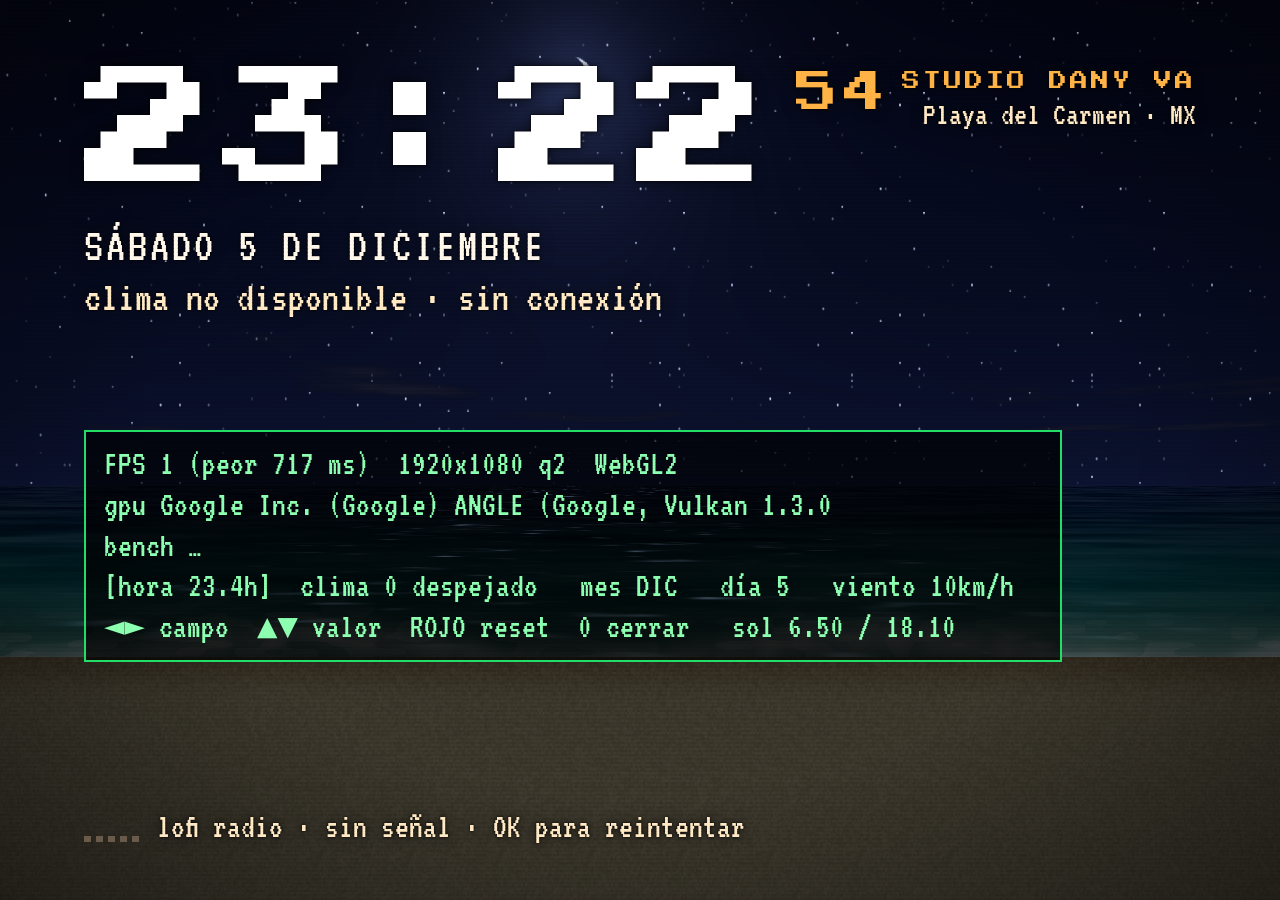
==== app/StudioDanyTV/index.html @ 7cf35bfe "Step A: WebGL feasibility on the TV (sky + sea shader, benchmark harness) - js/gl.js: WebGL2-first c" ====
<!DOCTYPE html>
<html lang="es">
<head>
    <meta charset="utf-8">
    <meta name="viewport" content="width=1920, height=1080">
    <title>Studio Dany TV</title>
    <link rel="stylesheet" type="text/css" href="css/style.css"/>
    <script src="$WEBAPIS/webapis/webapis.js"></script>
    <script src="js/gl.js"></script>
    <script src="js/shaders.js"></script>
    <script src="js/scene.js"></script>
    <script src="js/app.js"></script>
</head>
<body>
    <canvas id="scene"></canvas>
    <div class="vignette"></div>
    <div class="scan"></div>

    <div class="hud">
        <div class="clock"><span id="hm">00:00</span><span class="sec" id="ss">00</span></div>
        <div class="date" id="date">&nbsp;</div>
        <div class="weather" id="wx">cargando clima…</div>
    </div>

    <div class="radio">
        <span class="bars off" id="bars"><i></i><i></i><i></i><i></i><i></i></span>
        <span id="radioLabel">lofi radio · OK para reproducir</span>
    </div>
    <div class="corner">
        <div class="tag">STUDIO DANY VA</div>
        <div class="place">Playa del Carmen · MX</div>
    </div>

    <pre id="dev" class="dev hidden"></pre>
    <audio id="radio" preload="none"></audio>
</body>
</html>
---- app/StudioDanyTV/css/style.css ----
@font-face{font-family:"PS2P";src:url("../fonts/PressStart2P-Regular.ttf") format("truetype");font-display:block}
@font-face{font-family:"VT323";src:url("../fonts/VT323-Regular.ttf") format("truetype");font-display:block}

:root{--ink:#fff8ea;--dim:#ffe9c4;--accent:#ffb347;--cyan:#5ef2ff}
html,body{margin:0;width:100%;height:100%;background:#05060f;overflow:hidden;cursor:none;font-family:"VT323",monospace;color:var(--ink)}
#scene{position:fixed;left:0;top:0;width:100%;height:100%;display:block;image-rendering:pixelated;image-rendering:crisp-edges}

.vignette{position:fixed;left:0;top:0;right:0;bottom:0;z-index:3;pointer-events:none;
  background:radial-gradient(ellipse at center,rgba(0,0,0,0) 55%,rgba(0,0,0,.45) 100%)}
.scan{position:fixed;left:0;top:0;right:0;bottom:0;z-index:4;pointer-events:none;opacity:.28;
  background:repeating-linear-gradient(0deg,rgba(0,0,0,.18) 0 2px,rgba(0,0,0,0) 2px 4px)}

/* HUD top-left: over the sky, clear of the bar (which sits bottom-right) */
.hud{position:fixed;left:84px;top:66px;z-index:5;will-change:transform}
.hud .clock,.hud .date,.hud .weather{text-shadow:0 0 3px #000,0 0 14px rgba(0,0,0,.6)}
.clock{font-family:"PS2P",monospace;font-size:132px;line-height:1;letter-spacing:6px;color:#fff}
.clock .sec{font-size:42px;color:var(--accent);margin-left:22px;vertical-align:top;position:relative;top:6px;display:inline-block;will-change:transform}
.date{font-size:48px;margin-top:24px;letter-spacing:3px;text-transform:uppercase;color:var(--ink)}
.weather{font-size:42px;margin-top:6px;color:var(--dim)}
.weather b{color:var(--accent);font-weight:normal}

.radio{position:fixed;left:84px;bottom:56px;z-index:5;font-size:34px;color:var(--dim);display:flex;align-items:center;gap:18px;text-shadow:0 0 3px #000,0 0 12px rgba(0,0,0,.7);will-change:transform}
.bars{display:inline-flex;gap:5px;align-items:flex-end;height:30px}
.bars i{width:7px;height:30px;background:var(--accent);transform:scaleY(.25);transform-origin:bottom;animation:eq 1s infinite ease-in-out;will-change:transform}
.bars i:nth-child(2){animation-delay:.22s}.bars i:nth-child(3){animation-delay:.41s}.bars i:nth-child(4){animation-delay:.13s}.bars i:nth-child(5){animation-delay:.33s}
.bars.off i{animation:none;transform:scaleY(.2);background:#6a5a4a}
.bars.muted i{animation:none;transform:scaleY(.4);background:#7a6a4a}
@keyframes eq{0%,100%{transform:scaleY(.25)}50%{transform:scaleY(1)}}

/* tag top-right, small, above the palapa roof */
.corner{position:fixed;right:84px;top:72px;z-index:5;text-align:right;color:var(--dim);text-shadow:0 0 3px #000,0 0 12px rgba(0,0,0,.7);will-change:transform}
.corner .tag{font-family:"PS2P",monospace;font-size:18px;letter-spacing:3px;color:var(--accent)}
.corner .place{font-size:32px;margin-top:8px}

.dev{position:fixed;left:84px;top:430px;z-index:6;margin:0;font-family:"VT323",monospace;font-size:34px;line-height:1.2;will-change:transform;
  color:#8dffb0;background:rgba(0,0,0,.65);padding:12px 18px;border:2px solid #2d6}
.hidden{display:none}
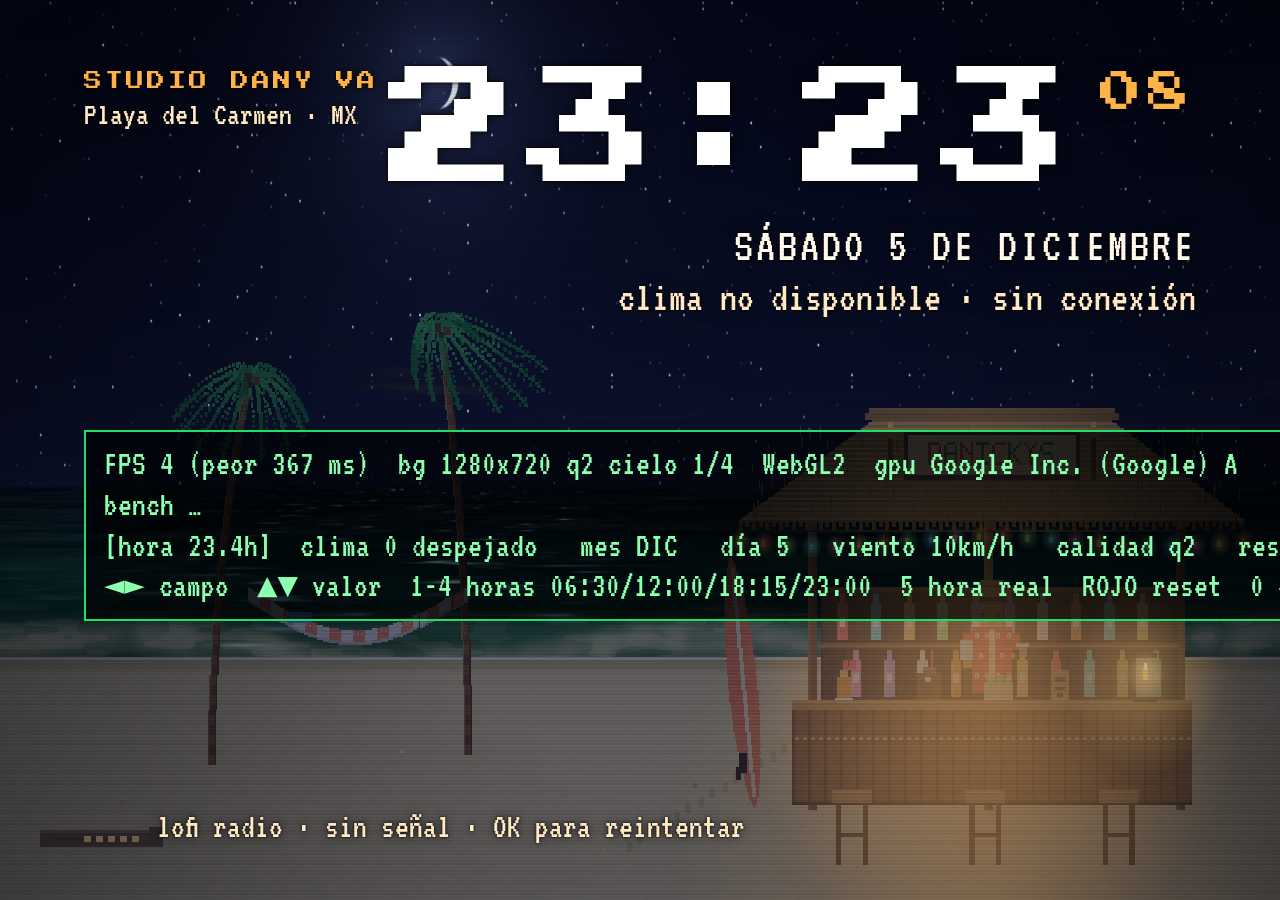
==== commit 7b15f797: "Step B: full composition in the WebGL + sprite architecture, 60 fps on the TV - shaders.js: SKY pass" ====
--- a/app/StudioDanyTV/index.html
+++ b/app/StudioDanyTV/index.html
@@ -8,13 +8,13 @@
     <script src="$WEBAPIS/webapis/webapis.js"></script>
     <script src="js/gl.js"></script>
     <script src="js/shaders.js"></script>
+    <script src="js/sprites.js"></script>
     <script src="js/scene.js"></script>
     <script src="js/app.js"></script>
 </head>
 <body>
-    <canvas id="scene"></canvas>
-    <div class="vignette"></div>
-    <div class="scan"></div>
+    <canvas id="bg"></canvas>
+    <canvas id="fg"></canvas>
 
     <div class="hud">
         <div class="clock"><span id="hm">00:00</span><span class="sec" id="ss">00</span></div>
@@ -32,6 +32,7 @@
     </div>
 
     <pre id="dev" class="dev hidden"></pre>
+    <div id="devmark" class="devmark hidden">DEV</div>
     <audio id="radio" preload="none"></audio>
 </body>
 </html>
--- a/app/StudioDanyTV/css/style.css
+++ b/app/StudioDanyTV/css/style.css
@@ -3,18 +3,20 @@
 
 :root{--ink:#fff8ea;--dim:#ffe9c4;--accent:#ffb347;--cyan:#5ef2ff}
 html,body{margin:0;width:100%;height:100%;background:#05060f;overflow:hidden;cursor:none;font-family:"VT323",monospace;color:var(--ink)}
-#scene{position:fixed;left:0;top:0;width:100%;height:100%;display:block;image-rendering:pixelated;image-rendering:crisp-edges}
+/* #bg: WebGL background at 1280x720, bilinear-upscaled (smooth, no shader aliasing); #fg: pixel-art sprites, nearest neighbour */
+#bg{position:fixed;left:0;top:0;width:100%;height:100%;display:block;z-index:1;image-rendering:auto}
+#fg{position:fixed;left:0;top:0;width:100%;height:100%;display:block;z-index:2;image-rendering:pixelated;image-rendering:crisp-edges}
 
 .vignette{position:fixed;left:0;top:0;right:0;bottom:0;z-index:3;pointer-events:none;
   background:radial-gradient(ellipse at center,rgba(0,0,0,0) 55%,rgba(0,0,0,.45) 100%)}
 .scan{position:fixed;left:0;top:0;right:0;bottom:0;z-index:4;pointer-events:none;opacity:.28;
   background:repeating-linear-gradient(0deg,rgba(0,0,0,.18) 0 2px,rgba(0,0,0,0) 2px 4px)}
 
-/* HUD top-left: over the sky, clear of the bar (which sits bottom-right) */
-.hud{position:fixed;left:84px;top:66px;z-index:5;will-change:transform}
+/* HUD top-right, above the palapa roof (which starts at y=504px): the sun/moon arc lives in the left half of the sky */
+.hud{position:fixed;right:84px;top:66px;z-index:5;will-change:transform;text-align:right}
 .hud .clock,.hud .date,.hud .weather{text-shadow:0 0 3px #000,0 0 14px rgba(0,0,0,.6)}
 .clock{font-family:"PS2P",monospace;font-size:132px;line-height:1;letter-spacing:6px;color:#fff}
-.clock .sec{font-size:42px;color:var(--accent);margin-left:22px;vertical-align:top;position:relative;top:6px;display:inline-block;will-change:transform}
+.clock .sec{font-size:42px;color:var(--accent);margin-left:22px;vertical-align:top;position:relative;top:6px;display:inline-block;min-width:96px;text-align:left;will-change:transform}
 .date{font-size:48px;margin-top:24px;letter-spacing:3px;text-transform:uppercase;color:var(--ink)}
 .weather{font-size:42px;margin-top:6px;color:var(--dim)}
 .weather b{color:var(--accent);font-weight:normal}
@@ -27,11 +29,12 @@
 .bars.muted i{animation:none;transform:scaleY(.4);background:#7a6a4a}
 @keyframes eq{0%,100%{transform:scaleY(.25)}50%{transform:scaleY(1)}}
 
-/* tag top-right, small, above the palapa roof */
-.corner{position:fixed;right:84px;top:72px;z-index:5;text-align:right;color:var(--dim);text-shadow:0 0 3px #000,0 0 12px rgba(0,0,0,.7);will-change:transform}
+/* tag top-left, small */
+.corner{position:fixed;left:84px;top:72px;z-index:5;text-align:left;color:var(--dim);text-shadow:0 0 3px #000,0 0 12px rgba(0,0,0,.7);will-change:transform}
 .corner .tag{font-family:"PS2P",monospace;font-size:18px;letter-spacing:3px;color:var(--accent)}
 .corner .place{font-size:32px;margin-top:8px}
 
 .dev{position:fixed;left:84px;top:430px;z-index:6;margin:0;font-family:"VT323",monospace;font-size:34px;line-height:1.2;will-change:transform;
   color:#8dffb0;background:rgba(0,0,0,.65);padding:12px 18px;border:2px solid #2d6}
+.devmark{position:fixed;right:84px;bottom:56px;z-index:6;font-family:"PS2P",monospace;font-size:14px;color:#8dffb0;border:2px solid #2d6;padding:6px 10px;background:rgba(0,0,0,.5)}
 .hidden{display:none}
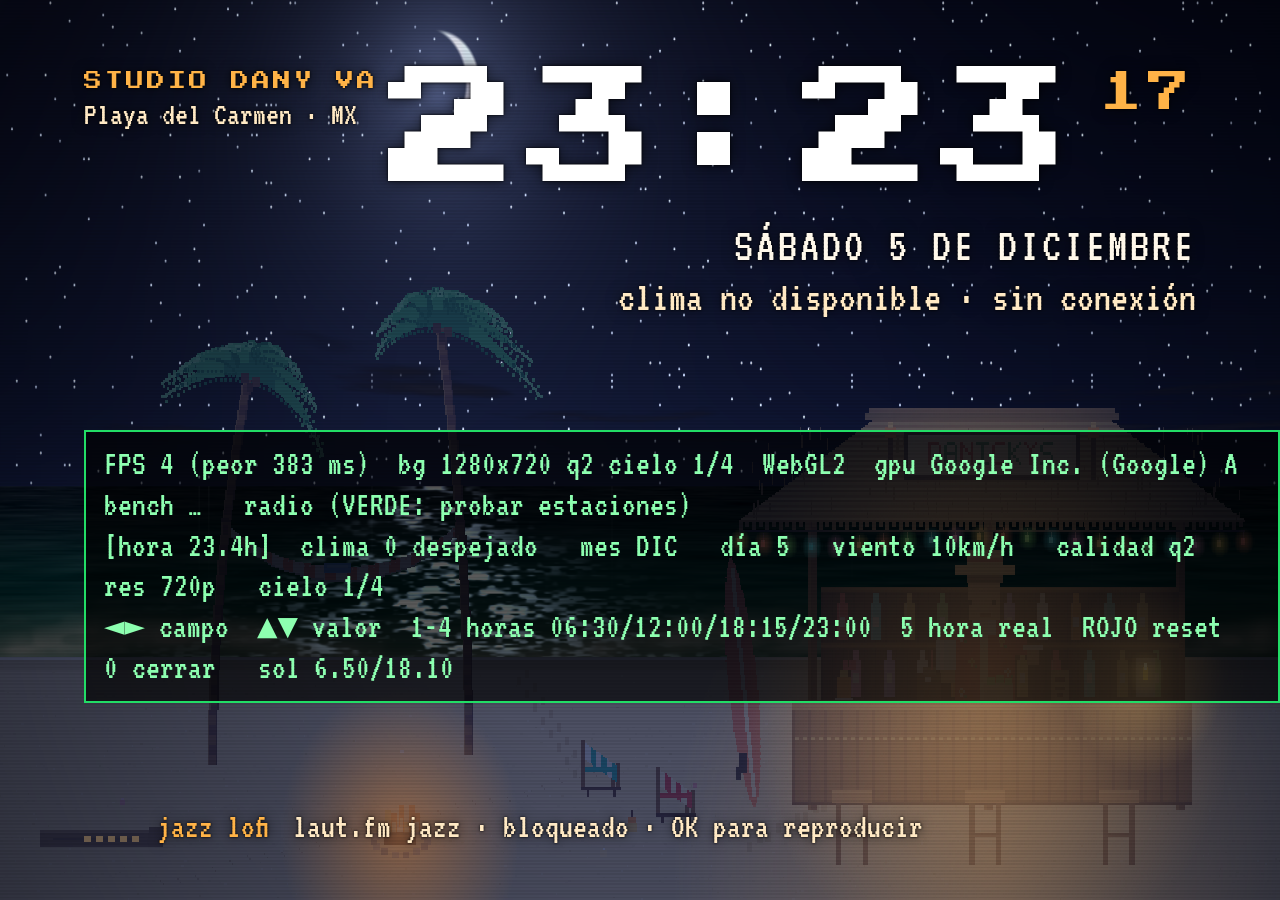
==== commit a9654659: "Art fixes + radio by time of day - Palms: 10 tapered fan fronds with volume (dark core, light tips, " ====
--- a/app/StudioDanyTV/index.html
+++ b/app/StudioDanyTV/index.html
@@ -9,6 +9,7 @@
     <script src="js/gl.js"></script>
     <script src="js/shaders.js"></script>
     <script src="js/sprites.js"></script>
+    <script src="js/radio.js"></script>
     <script src="js/scene.js"></script>
     <script src="js/app.js"></script>
 </head>
@@ -24,7 +25,7 @@
 
     <div class="radio">
         <span class="bars off" id="bars"><i></i><i></i><i></i><i></i><i></i></span>
-        <span id="radioLabel">lofi radio · OK para reproducir</span>
+        <span class="slot" id="radioSlot">lofi radio</span><span id="radioLabel">cargando…</span>
     </div>
     <div class="corner">
         <div class="tag">STUDIO DANY VA</div>
@@ -33,6 +34,7 @@
 
     <pre id="dev" class="dev hidden"></pre>
     <div id="devmark" class="devmark hidden">DEV</div>
-    <audio id="radio" preload="none"></audio>
+    <audio id="radioA" preload="none"></audio>
+    <audio id="radioB" preload="none"></audio>
 </body>
 </html>
--- a/app/StudioDanyTV/css/style.css
+++ b/app/StudioDanyTV/css/style.css
@@ -21,9 +21,11 @@
 .weather{font-size:42px;margin-top:6px;color:var(--dim)}
 .weather b{color:var(--accent);font-weight:normal}
 
-.radio{position:fixed;left:84px;bottom:56px;z-index:5;font-size:34px;color:var(--dim);display:flex;align-items:center;gap:18px;text-shadow:0 0 3px #000,0 0 12px rgba(0,0,0,.7);will-change:transform}
-.bars{display:inline-flex;gap:5px;align-items:flex-end;height:30px}
-.bars i{width:7px;height:30px;background:var(--accent);transform:scaleY(.25);transform-origin:bottom;animation:eq 1s infinite ease-in-out;will-change:transform}
+/* no will-change here: on the TV it produced a garbled label (the text layer and the animated bars fought for a compositor layer) */
+.radio{position:fixed;left:84px;bottom:56px;z-index:5;font-size:34px;color:var(--dim);display:flex;align-items:center;gap:18px;text-shadow:0 0 3px #000,0 0 12px rgba(0,0,0,.7)}
+.radio .slot{color:var(--accent);margin-right:6px}
+.bars{display:inline-flex;gap:5px;align-items:flex-end;height:30px;width:55px;flex:none;overflow:hidden}
+.bars i{width:7px;height:30px;background:var(--accent);transform:scaleY(.25);transform-origin:bottom;animation:eq 1s infinite ease-in-out}
 .bars i:nth-child(2){animation-delay:.22s}.bars i:nth-child(3){animation-delay:.41s}.bars i:nth-child(4){animation-delay:.13s}.bars i:nth-child(5){animation-delay:.33s}
 .bars.off i{animation:none;transform:scaleY(.2);background:#6a5a4a}
 .bars.muted i{animation:none;transform:scaleY(.4);background:#7a6a4a}
@@ -34,7 +36,7 @@
 .corner .tag{font-family:"PS2P",monospace;font-size:18px;letter-spacing:3px;color:var(--accent)}
 .corner .place{font-size:32px;margin-top:8px}
 
-.dev{position:fixed;left:84px;top:430px;z-index:6;margin:0;font-family:"VT323",monospace;font-size:34px;line-height:1.2;will-change:transform;
-  color:#8dffb0;background:rgba(0,0,0,.65);padding:12px 18px;border:2px solid #2d6}
+.dev{position:fixed;left:84px;top:430px;z-index:6;margin:0;font-family:"VT323",monospace;font-size:34px;line-height:1.2;
+  color:#8dffb0;background:rgba(0,0,0,.65);padding:12px 18px;border:2px solid #2d6;max-width:1500px;white-space:pre-wrap}
 .devmark{position:fixed;right:84px;bottom:56px;z-index:6;font-family:"PS2P",monospace;font-size:14px;color:#8dffb0;border:2px solid #2d6;padding:6px 10px;background:rgba(0,0,0,.5)}
 .hidden{display:none}
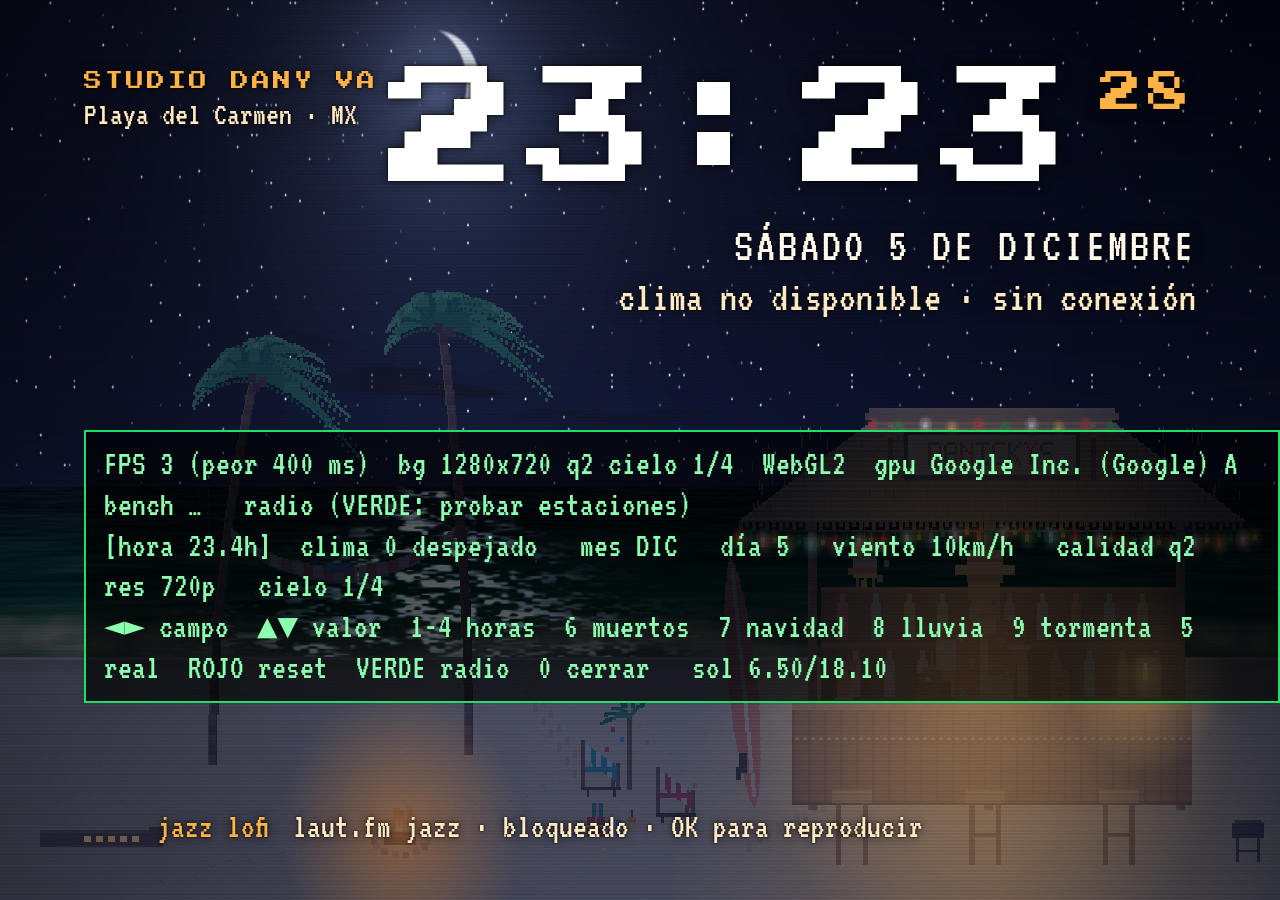
==== commit 8c669f47: "Step C: weather engine, month decorations (JSON), ambient animations - weather.js: Open-Meteo code -" ====
--- a/app/StudioDanyTV/index.html
+++ b/app/StudioDanyTV/index.html
@@ -9,6 +9,9 @@
     <script src="js/gl.js"></script>
     <script src="js/shaders.js"></script>
     <script src="js/sprites.js"></script>
+    <script src="js/decor.js"></script>
+    <script src="js/ambient.js"></script>
+    <script src="js/weather.js"></script>
     <script src="js/radio.js"></script>
     <script src="js/scene.js"></script>
     <script src="js/app.js"></script>
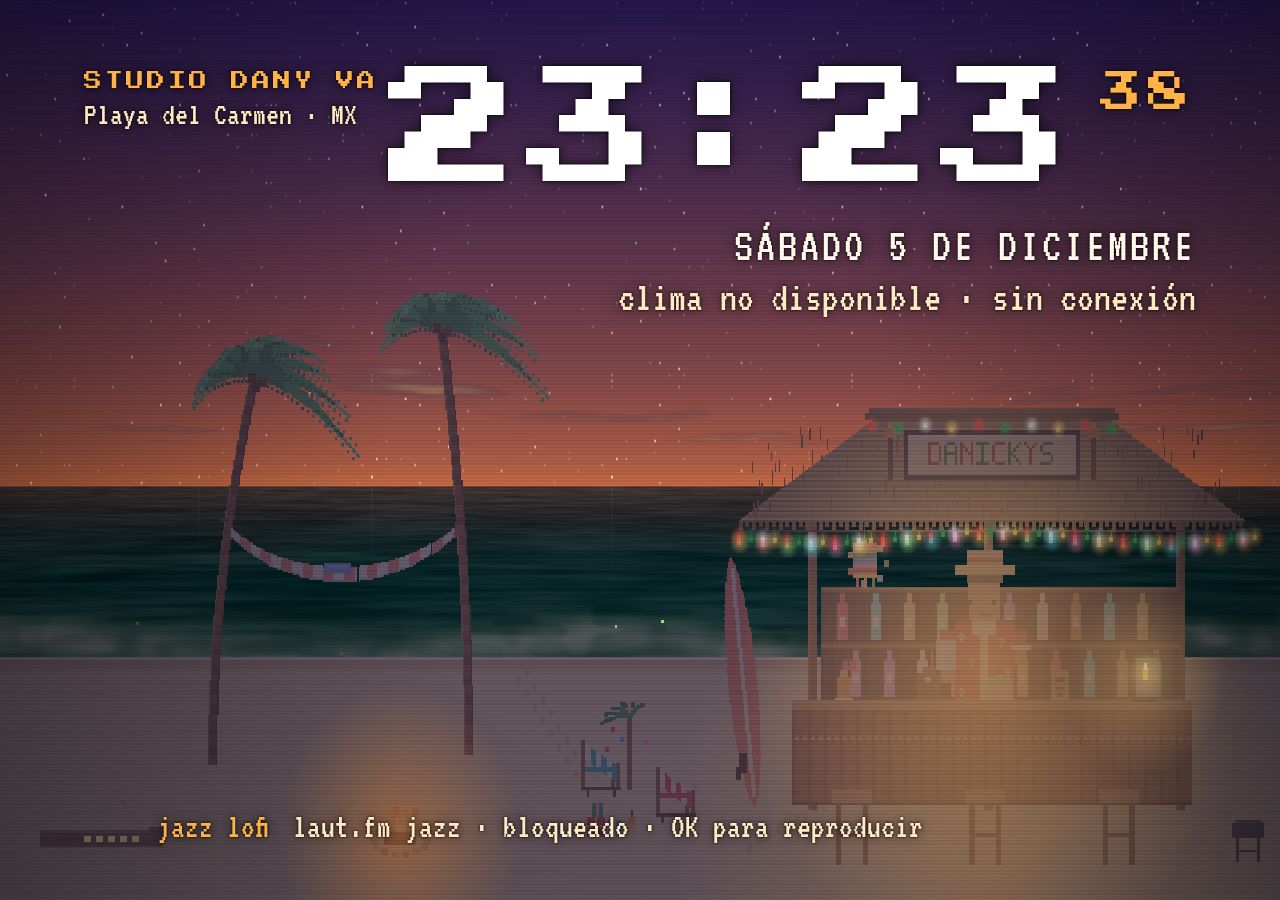
==== commit 841eb508: "Real astronomy: SunCalc-driven sun and moon (position, phase, orientation, rise/set) - js/astro.js o" ====
--- a/app/StudioDanyTV/index.html
+++ b/app/StudioDanyTV/index.html
@@ -6,6 +6,8 @@
     <title>Studio Dany TV</title>
     <link rel="stylesheet" type="text/css" href="css/style.css"/>
     <script src="$WEBAPIS/webapis/webapis.js"></script>
+    <script src="js/vendor/suncalc.js"></script>
+    <script src="js/astro.js"></script>
     <script src="js/gl.js"></script>
     <script src="js/shaders.js"></script>
     <script src="js/sprites.js"></script>
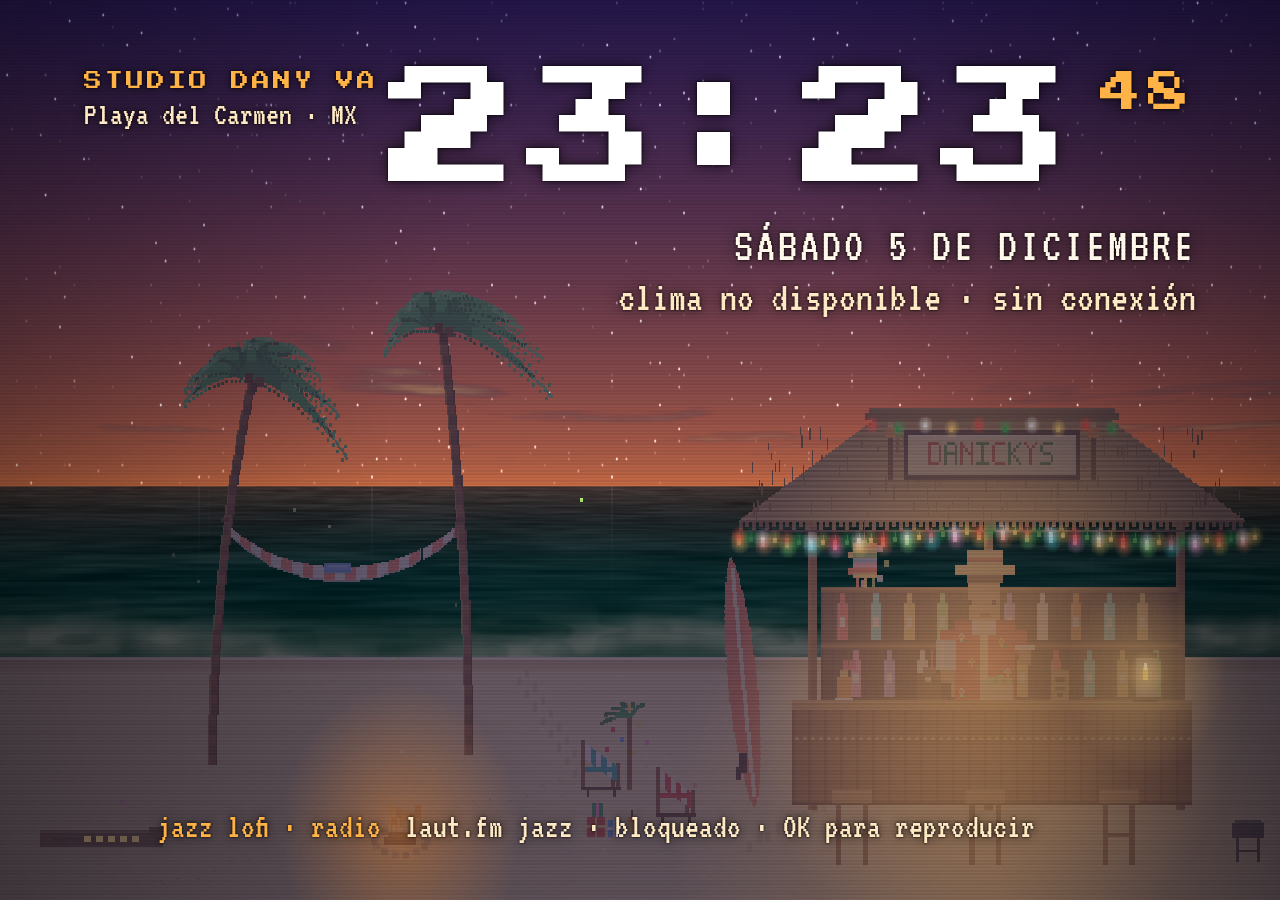
==== commit 4d5430bb: "Spotify Connect as primary audio source, stream radio as fallback - tools/spotify-broker.js: depende" ====
--- a/app/StudioDanyTV/index.html
+++ b/app/StudioDanyTV/index.html
@@ -15,6 +15,7 @@
     <script src="js/ambient.js"></script>
     <script src="js/weather.js"></script>
     <script src="js/radio.js"></script>
+    <script src="js/spotify.js"></script>
     <script src="js/scene.js"></script>
     <script src="js/app.js"></script>
 </head>
@@ -29,6 +30,7 @@
     </div>
 
     <div class="radio">
+        <img id="art" class="art hidden" alt="">
         <span class="bars off" id="bars"><i></i><i></i><i></i><i></i><i></i></span>
         <span class="slot" id="radioSlot">lofi radio</span><span id="radioLabel">cargando…</span>
     </div>
--- a/app/StudioDanyTV/css/style.css
+++ b/app/StudioDanyTV/css/style.css
@@ -24,6 +24,8 @@
 /* no will-change here: on the TV it produced a garbled label (the text layer and the animated bars fought for a compositor layer) */
 .radio{position:fixed;left:84px;bottom:56px;z-index:5;font-size:34px;color:var(--dim);display:flex;align-items:center;gap:18px;text-shadow:0 0 3px #000,0 0 12px rgba(0,0,0,.7)}
 .radio .slot{color:var(--accent);margin-right:6px}
+/* album art: Spotify's 64px cover shown at 112px with nearest-neighbour scaling, so it reads as pixel art */
+.radio .art{width:112px;height:112px;image-rendering:pixelated;image-rendering:crisp-edges;border:3px solid #2b1d14;box-shadow:0 0 0 2px #f4e4b8,0 6px 14px rgba(0,0,0,.6);background:#2b1d14}
 .bars{display:inline-flex;gap:5px;align-items:flex-end;height:30px;width:55px;flex:none;overflow:hidden}
 .bars i{width:7px;height:30px;background:var(--accent);transform:scaleY(.25);transform-origin:bottom;animation:eq 1s infinite ease-in-out}
 .bars i:nth-child(2){animation-delay:.22s}.bars i:nth-child(3){animation-delay:.41s}.bars i:nth-child(4){animation-delay:.13s}.bars i:nth-child(5){animation-delay:.33s}
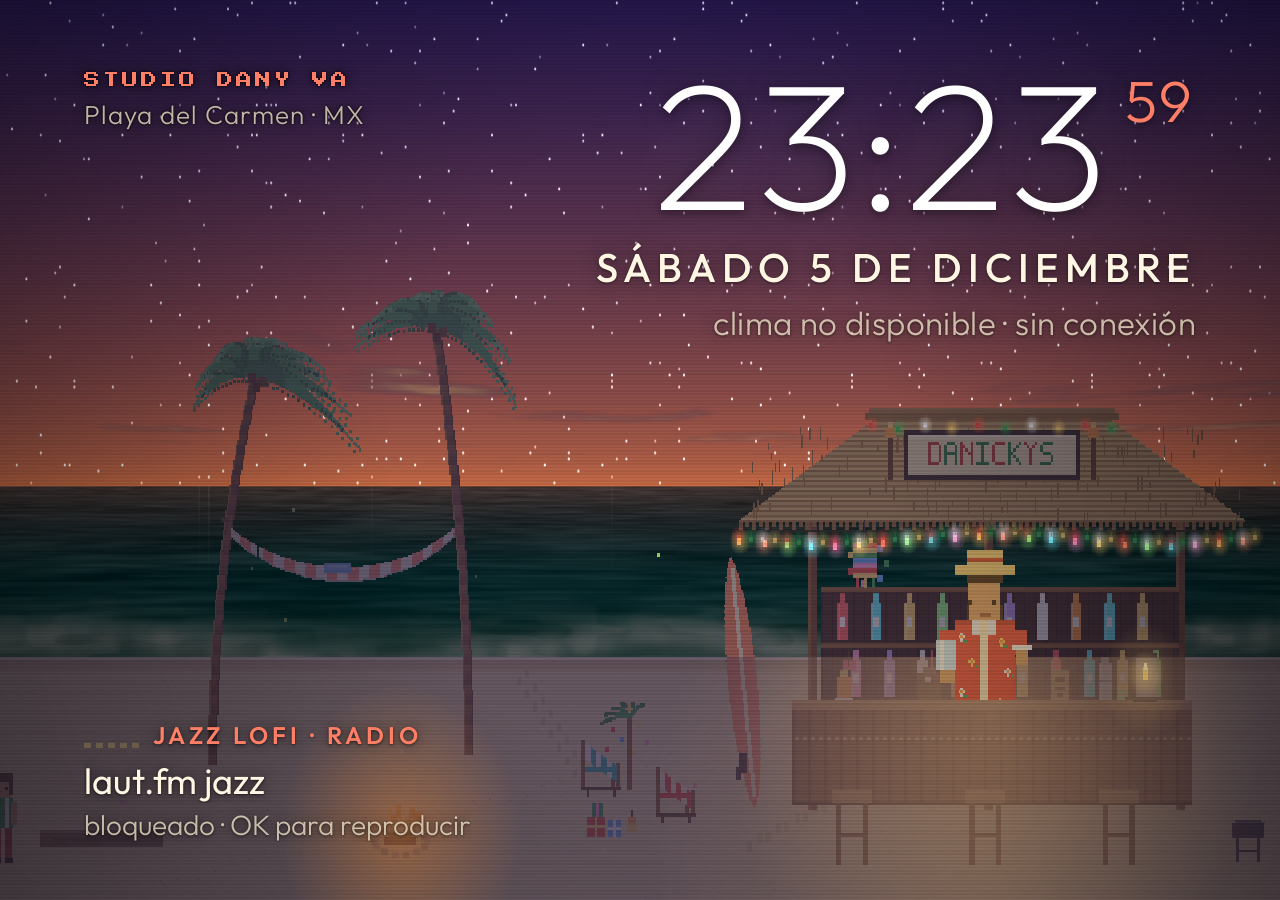
==== commit 9a1c99fa: "Feedback round after v1: smooth HUD, wind model, coffee bar mornings, night lighting, patrons - HUD:" ====
--- a/app/StudioDanyTV/index.html
+++ b/app/StudioDanyTV/index.html
@@ -31,8 +31,11 @@
 
     <div class="radio">
         <img id="art" class="art hidden" alt="">
-        <span class="bars off" id="bars"><i></i><i></i><i></i><i></i><i></i></span>
-        <span class="slot" id="radioSlot">lofi radio</span><span id="radioLabel">cargando…</span>
+        <div class="meta">
+            <div class="row"><span class="bars off" id="bars"><i></i><i></i><i></i><i></i><i></i></span><span class="slot" id="radioSlot">lofi radio</span></div>
+            <div class="track" id="radioLabel">cargando…</div>
+            <div class="artist" id="radioSub">&nbsp;</div>
+        </div>
     </div>
     <div class="corner">
         <div class="tag">STUDIO DANY VA</div>
--- a/app/StudioDanyTV/css/style.css
+++ b/app/StudioDanyTV/css/style.css
@@ -1,42 +1,50 @@
 @font-face{font-family:"PS2P";src:url("../fonts/PressStart2P-Regular.ttf") format("truetype");font-display:block}
 @font-face{font-family:"VT323";src:url("../fonts/VT323-Regular.ttf") format("truetype");font-display:block}
+/* Outfit (OFL, variable weight 100-900): the smooth geometric sans of the HUD. The pixel fonts stay for the tag and the dev overlay. */
+@font-face{font-family:"Outfit";src:url("../fonts/Outfit-Variable.ttf") format("truetype");font-weight:100 900;font-display:block}
 
-:root{--ink:#fff8ea;--dim:#ffe9c4;--accent:#ffb347;--cyan:#5ef2ff}
-html,body{margin:0;width:100%;height:100%;background:#05060f;overflow:hidden;cursor:none;font-family:"VT323",monospace;color:var(--ink)}
+/* --accent follows the time of day (set from app.js): sand-gold by day, coral around sunset, pale cyan at night */
+:root{--ink:#fff6e3;--dim:#e8d8b8;--soft:rgba(255,240,215,.74);--accent:#f2c66d;--cyan:#5ef2ff}
+html,body{margin:0;width:100%;height:100%;background:#05060f;overflow:hidden;cursor:none;font-family:"Outfit","DM Sans","Helvetica Neue",Arial,sans-serif;color:var(--ink)}
 /* #bg: WebGL background at 1280x720, bilinear-upscaled (smooth, no shader aliasing); #fg: pixel-art sprites, nearest neighbour */
 #bg{position:fixed;left:0;top:0;width:100%;height:100%;display:block;z-index:1;image-rendering:auto}
 #fg{position:fixed;left:0;top:0;width:100%;height:100%;display:block;z-index:2;image-rendering:pixelated;image-rendering:crisp-edges}
 
-.vignette{position:fixed;left:0;top:0;right:0;bottom:0;z-index:3;pointer-events:none;
-  background:radial-gradient(ellipse at center,rgba(0,0,0,0) 55%,rgba(0,0,0,.45) 100%)}
-.scan{position:fixed;left:0;top:0;right:0;bottom:0;z-index:4;pointer-events:none;opacity:.28;
-  background:repeating-linear-gradient(0deg,rgba(0,0,0,.18) 0 2px,rgba(0,0,0,0) 2px 4px)}
+/* HUD top-right, above the palapa roof (which starts at y=504px): the sun/moon arc lives in the left half of the sky.
+   DOM text, anti-aliased: the clock floats over the sky with a soft shadow and a faint glow. */
+.hud{position:fixed;right:84px;top:54px;z-index:5;will-change:transform;text-align:right}
+.clock{font-weight:200;font-size:180px;line-height:1;letter-spacing:-3px;color:#ffffff;font-variant-numeric:tabular-nums;
+  text-shadow:0 3px 8px rgba(0,0,0,.32),0 0 30px rgba(0,0,0,.30),0 0 70px rgba(255,255,255,.16)}
+.clock .sec{font-size:58px;font-weight:300;letter-spacing:0;color:var(--accent);margin-left:16px;vertical-align:top;position:relative;top:18px;display:inline-block;min-width:72px;text-align:left;will-change:transform;
+  text-shadow:0 2px 6px rgba(0,0,0,.35),0 0 22px rgba(0,0,0,.3)}
+.date{font-weight:500;font-size:40px;margin-top:8px;letter-spacing:6px;text-transform:uppercase;color:var(--ink);text-shadow:0 1px 3px rgba(0,0,0,.45),0 0 18px rgba(0,0,0,.4)}
+.weather{font-weight:300;font-size:33px;margin-top:10px;letter-spacing:.4px;color:var(--soft);text-shadow:0 1px 3px rgba(0,0,0,.5),0 0 16px rgba(0,0,0,.45)}
+.weather b{color:var(--accent);font-weight:500}
+.weather .lbl{color:var(--soft)}
+.weather .sep{color:rgba(255,240,215,.32);margin:0 12px}
+.weather .warn{color:#9a8a6a}
 
-/* HUD top-right, above the palapa roof (which starts at y=504px): the sun/moon arc lives in the left half of the sky */
-.hud{position:fixed;right:84px;top:66px;z-index:5;will-change:transform;text-align:right}
-.hud .clock,.hud .date,.hud .weather{text-shadow:0 0 3px #000,0 0 14px rgba(0,0,0,.6)}
-.clock{font-family:"PS2P",monospace;font-size:132px;line-height:1;letter-spacing:6px;color:#fff}
-.clock .sec{font-size:42px;color:var(--accent);margin-left:22px;vertical-align:top;position:relative;top:6px;display:inline-block;min-width:96px;text-align:left;will-change:transform}
-.date{font-size:48px;margin-top:24px;letter-spacing:3px;text-transform:uppercase;color:var(--ink)}
-.weather{font-size:42px;margin-top:6px;color:var(--dim)}
-.weather b{color:var(--accent);font-weight:normal}
-
-/* no will-change here: on the TV it produced a garbled label (the text layer and the animated bars fought for a compositor layer) */
-.radio{position:fixed;left:84px;bottom:56px;z-index:5;font-size:34px;color:var(--dim);display:flex;align-items:center;gap:18px;text-shadow:0 0 3px #000,0 0 12px rgba(0,0,0,.7)}
-.radio .slot{color:var(--accent);margin-right:6px}
-/* album art: Spotify's 64px cover shown at 112px with nearest-neighbour scaling, so it reads as pixel art */
-.radio .art{width:112px;height:112px;image-rendering:pixelated;image-rendering:crisp-edges;border:3px solid #2b1d14;box-shadow:0 0 0 2px #f4e4b8,0 6px 14px rgba(0,0,0,.6);background:#2b1d14}
-.bars{display:inline-flex;gap:5px;align-items:flex-end;height:30px;width:55px;flex:none;overflow:hidden}
-.bars i{width:7px;height:30px;background:var(--accent);transform:scaleY(.25);transform-origin:bottom;animation:eq 1s infinite ease-in-out}
+/* now playing, bottom-left: big pixelated cover, slot + equalizer, track, artist.
+   no will-change here: on the TV it produced a garbled label (the text layer and the animated bars fought for a compositor layer) */
+.radio{position:fixed;left:84px;bottom:58px;z-index:5;display:flex;align-items:center;gap:24px;color:var(--dim);text-shadow:0 1px 3px rgba(0,0,0,.55),0 0 14px rgba(0,0,0,.6)}
+/* album art: Spotify's 64px cover shown at 160px with nearest-neighbour scaling, so it reads as pixel art */
+.radio .art{width:160px;height:160px;flex:none;image-rendering:pixelated;image-rendering:crisp-edges;border:3px solid #2b1d14;box-shadow:0 0 0 2px #f4e4b8,0 8px 18px rgba(0,0,0,.55);background:#2b1d14}
+.radio .meta{display:flex;flex-direction:column;gap:4px;max-width:900px}
+.radio .row{display:flex;align-items:center;gap:14px;margin-bottom:4px}
+.radio .slot{font-weight:600;font-size:24px;letter-spacing:4px;text-transform:uppercase;color:var(--accent)}
+.radio .track{font-weight:400;font-size:36px;color:var(--ink);white-space:nowrap;overflow:hidden;text-overflow:ellipsis}
+.radio .artist{font-weight:300;font-size:28px;color:var(--soft);white-space:nowrap;overflow:hidden;text-overflow:ellipsis}
+.bars{display:inline-flex;gap:5px;align-items:flex-end;height:26px;width:55px;flex:none;overflow:hidden}
+.bars i{width:7px;height:26px;background:var(--accent);transform:scaleY(.25);transform-origin:bottom;animation:eq 1s infinite ease-in-out}
 .bars i:nth-child(2){animation-delay:.22s}.bars i:nth-child(3){animation-delay:.41s}.bars i:nth-child(4){animation-delay:.13s}.bars i:nth-child(5){animation-delay:.33s}
 .bars.off i{animation:none;transform:scaleY(.2);background:#6a5a4a}
 .bars.muted i{animation:none;transform:scaleY(.4);background:#7a6a4a}
 @keyframes eq{0%,100%{transform:scaleY(.25)}50%{transform:scaleY(1)}}
 
-/* tag top-left, small */
+/* tag top-left, small: the pixel font stays here as the brand mark */
 .corner{position:fixed;left:84px;top:72px;z-index:5;text-align:left;color:var(--dim);text-shadow:0 0 3px #000,0 0 12px rgba(0,0,0,.7);will-change:transform}
-.corner .tag{font-family:"PS2P",monospace;font-size:18px;letter-spacing:3px;color:var(--accent)}
-.corner .place{font-size:32px;margin-top:8px}
+.corner .tag{font-family:"PS2P",monospace;font-size:16px;letter-spacing:3px;color:var(--accent)}
+.corner .place{font-weight:300;font-size:26px;letter-spacing:1px;margin-top:10px;color:var(--soft)}
 
 .dev{position:fixed;left:84px;top:430px;z-index:6;margin:0;font-family:"VT323",monospace;font-size:34px;line-height:1.2;
   color:#8dffb0;background:rgba(0,0,0,.65);padding:12px 18px;border:2px solid #2d6;max-width:1500px;white-space:pre-wrap}
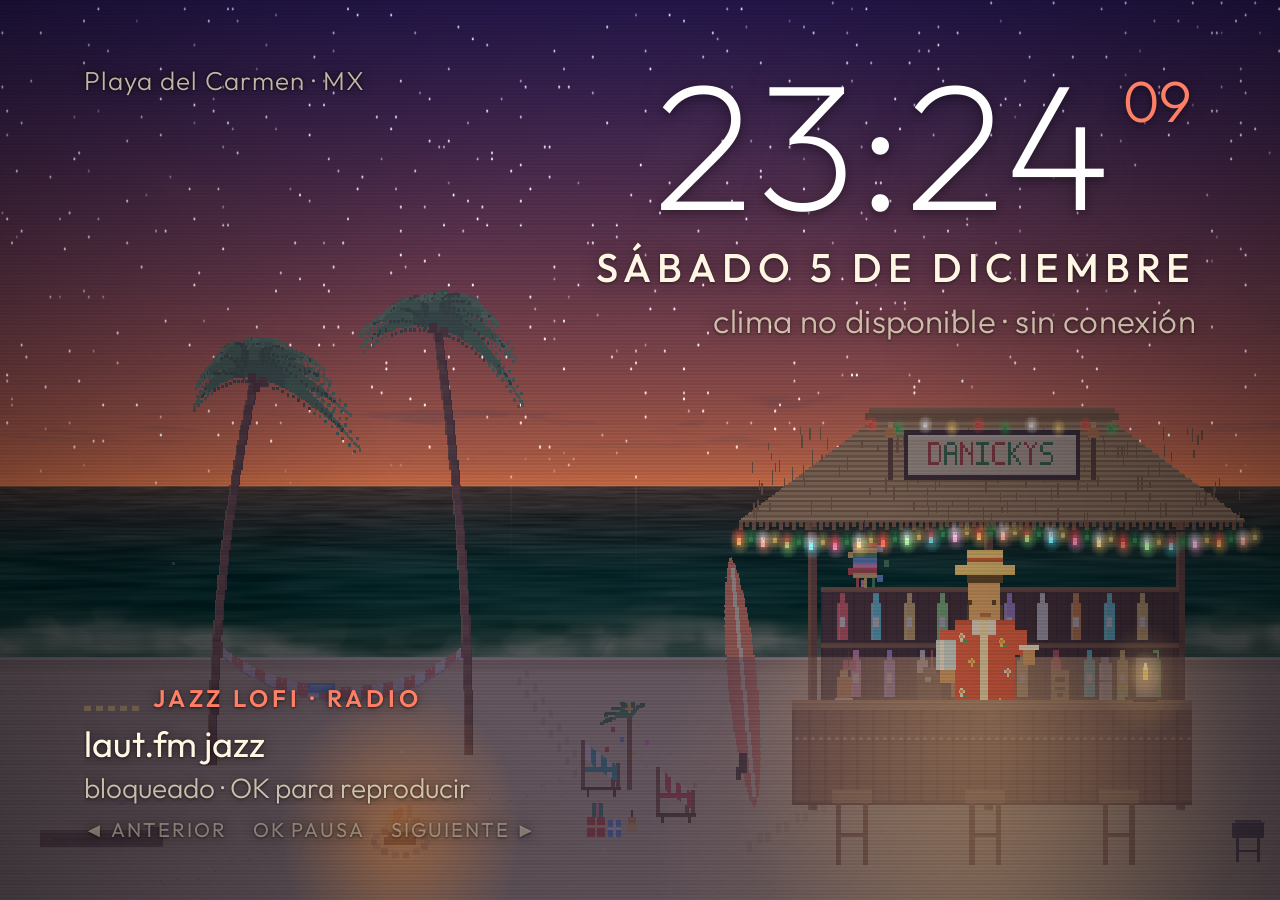
==== commit 2f261dee: "v0.4.2: HUD, controles de música, show de cuetes, ropa por hora, luces del crucero" ====
--- a/app/StudioDanyTV/index.html
+++ b/app/StudioDanyTV/index.html
@@ -35,10 +35,10 @@
             <div class="row"><span class="bars off" id="bars"><i></i><i></i><i></i><i></i><i></i></span><span class="slot" id="radioSlot">lofi radio</span></div>
             <div class="track" id="radioLabel">cargando…</div>
             <div class="artist" id="radioSub">&nbsp;</div>
+            <div class="ctl"><span id="cPrev">◄ anterior</span><span id="cOk">OK pausa</span><span id="cNext">siguiente ►</span></div>
         </div>
     </div>
     <div class="corner">
-        <div class="tag">STUDIO DANY VA</div>
         <div class="place">Playa del Carmen · MX</div>
     </div>
 
--- a/app/StudioDanyTV/css/style.css
+++ b/app/StudioDanyTV/css/style.css
@@ -18,7 +18,7 @@
 .clock .sec{font-size:58px;font-weight:300;letter-spacing:0;color:var(--accent);margin-left:16px;vertical-align:top;position:relative;top:18px;display:inline-block;min-width:72px;text-align:left;will-change:transform;
   text-shadow:0 2px 6px rgba(0,0,0,.35),0 0 22px rgba(0,0,0,.3)}
 .date{font-weight:500;font-size:40px;margin-top:8px;letter-spacing:6px;text-transform:uppercase;color:var(--ink);text-shadow:0 1px 3px rgba(0,0,0,.45),0 0 18px rgba(0,0,0,.4)}
-.weather{font-weight:300;font-size:33px;margin-top:10px;letter-spacing:.4px;color:var(--soft);text-shadow:0 1px 3px rgba(0,0,0,.5),0 0 16px rgba(0,0,0,.45)}
+.weather{font-weight:300;font-size:33px;margin-top:8px;line-height:1.28;letter-spacing:.4px;color:var(--soft);text-shadow:0 1px 3px rgba(0,0,0,.5),0 0 16px rgba(0,0,0,.45)}
 .weather b{color:var(--accent);font-weight:500}
 .weather .lbl{color:var(--soft)}
 .weather .sep{color:rgba(255,240,215,.32);margin:0 12px}
@@ -34,6 +34,9 @@
 .radio .slot{font-weight:600;font-size:24px;letter-spacing:4px;text-transform:uppercase;color:var(--accent)}
 .radio .track{font-weight:400;font-size:36px;color:var(--ink);white-space:nowrap;overflow:hidden;text-overflow:ellipsis}
 .radio .artist{font-weight:300;font-size:28px;color:var(--soft);white-space:nowrap;overflow:hidden;text-overflow:ellipsis}
+/* remote hints: left/right change the track, OK pauses; the pressed one lights up */
+.radio .ctl{display:flex;gap:26px;margin-top:8px;font-weight:400;font-size:20px;letter-spacing:2px;text-transform:uppercase;color:rgba(255,240,215,.42)}
+.radio .ctl .hit{color:var(--accent)}
 .bars{display:inline-flex;gap:5px;align-items:flex-end;height:26px;width:55px;flex:none;overflow:hidden}
 .bars i{width:7px;height:26px;background:var(--accent);transform:scaleY(.25);transform-origin:bottom;animation:eq 1s infinite ease-in-out}
 .bars i:nth-child(2){animation-delay:.22s}.bars i:nth-child(3){animation-delay:.41s}.bars i:nth-child(4){animation-delay:.13s}.bars i:nth-child(5){animation-delay:.33s}
@@ -41,10 +44,9 @@
 .bars.muted i{animation:none;transform:scaleY(.4);background:#7a6a4a}
 @keyframes eq{0%,100%{transform:scaleY(.25)}50%{transform:scaleY(1)}}
 
-/* tag top-left, small: the pixel font stays here as the brand mark */
-.corner{position:fixed;left:84px;top:72px;z-index:5;text-align:left;color:var(--dim);text-shadow:0 0 3px #000,0 0 12px rgba(0,0,0,.7);will-change:transform}
-.corner .tag{font-family:"PS2P",monospace;font-size:16px;letter-spacing:3px;color:var(--accent)}
-.corner .place{font-weight:300;font-size:26px;letter-spacing:1px;margin-top:10px;color:var(--soft)}
+/* top-left: just the place, as a quiet reference */
+.corner{position:fixed;left:84px;top:64px;z-index:5;text-align:left;color:var(--dim);text-shadow:0 0 3px #000,0 0 12px rgba(0,0,0,.7);will-change:transform}
+.corner .place{font-weight:300;font-size:26px;letter-spacing:1px;color:var(--soft)}
 
 .dev{position:fixed;left:84px;top:430px;z-index:6;margin:0;font-family:"VT323",monospace;font-size:34px;line-height:1.2;
   color:#8dffb0;background:rgba(0,0,0,.65);padding:12px 18px;border:2px solid #2d6;max-width:1500px;white-space:pre-wrap}
